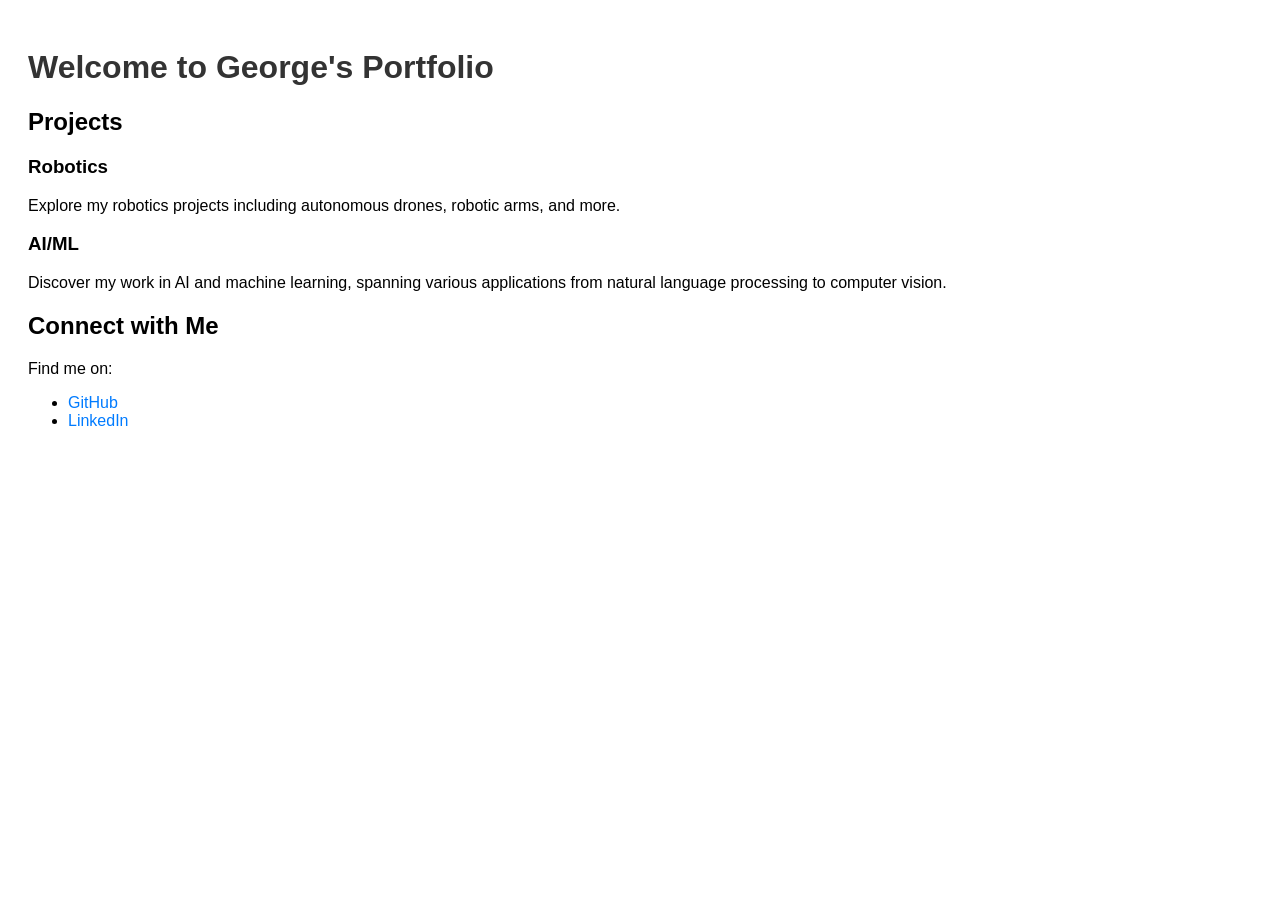
==== index.html @ 88cac128 "Create index.html for personal portfolio" ====
<!DOCTYPE html>
<html lang="en">
<head>
    <meta charset="UTF-8">
    <meta name="viewport" content="width=device-width, initial-scale=1.0">
    <title>George's Portfolio</title>
    <style>
        body { font-family: Arial, sans-serif; padding: 20px; }
        h1 { color: #333; }
        section { margin: 20px 0; }
        a { text-decoration: none; color: #007BFF; }
        a:hover { text-decoration: underline; }
    </style>
</head>
<body>
    <h1>Welcome to George's Portfolio</h1>
    <section>
        <h2>Projects</h2>
        <h3>Robotics</h3>
        <p>Explore my robotics projects including autonomous drones, robotic arms, and more.</p>
        <h3>AI/ML</h3>
        <p>Discover my work in AI and machine learning, spanning various applications from natural language processing to computer vision.</p>
    </section>
    <section>
        <h2>Connect with Me</h2>
        <p>Find me on:</p>
        <ul>
            <li><a href="https://github.com/george-1-0-1">GitHub</a></li>
            <li><a href="https://www.linkedin.com/in/george-1-0-1/">LinkedIn</a></li>
        </ul>
    </section>
</body>
</html>
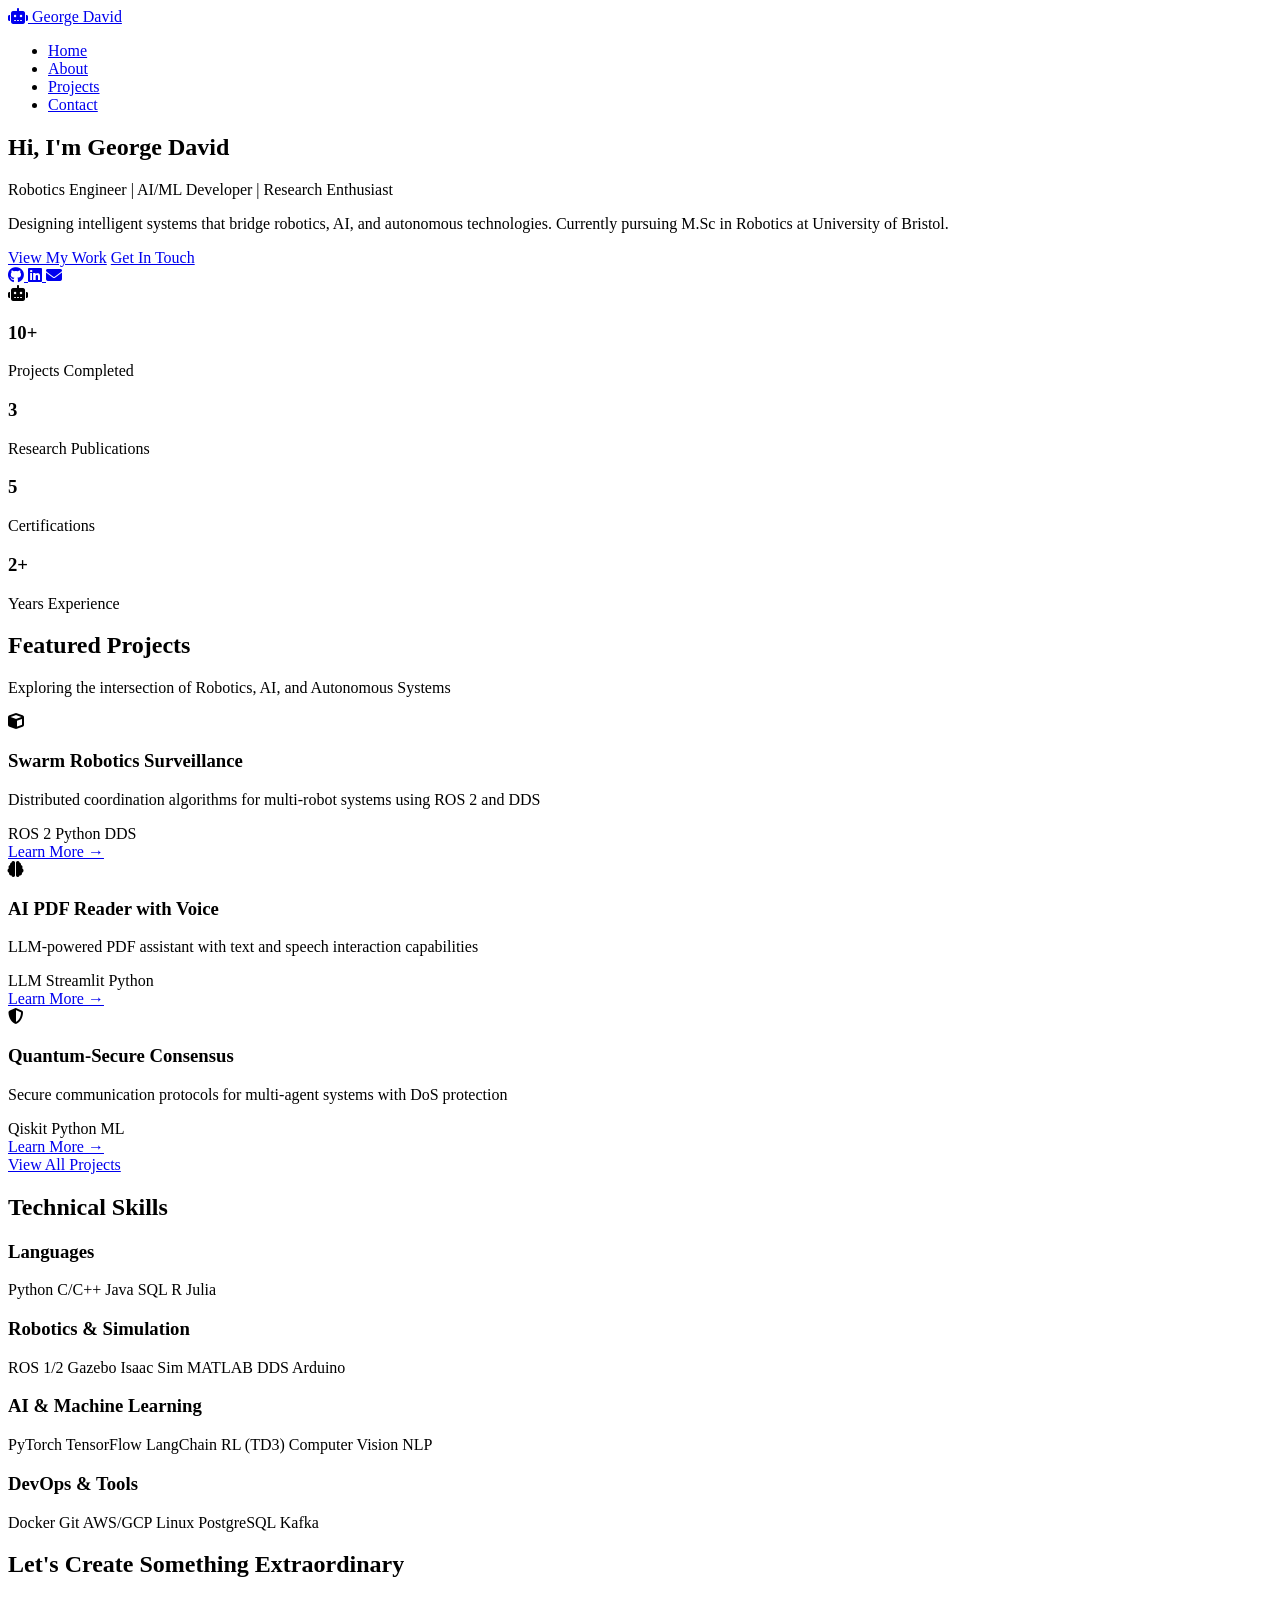
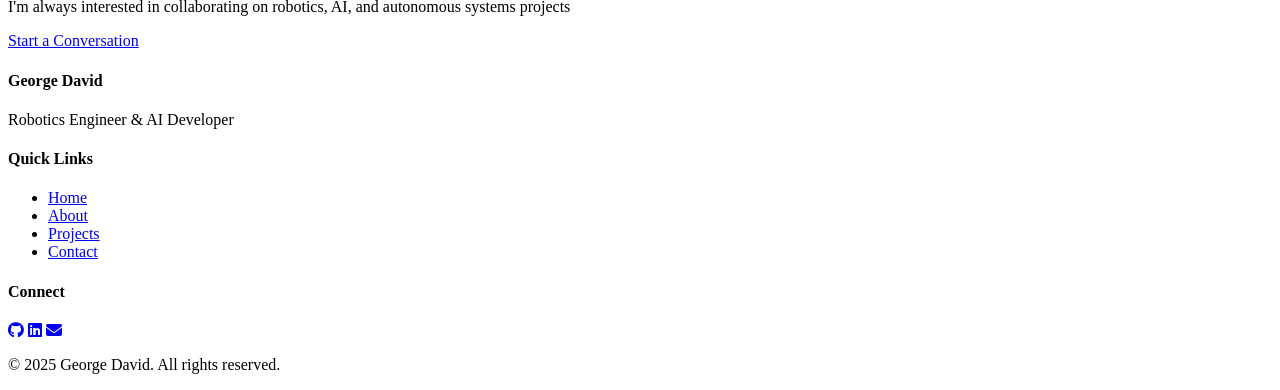
==== commit f13644c6: "Add files via upload" ====
--- a/index.html
+++ b/index.html
@@ -3,31 +3,239 @@
 <head>
     <meta charset="UTF-8">
     <meta name="viewport" content="width=device-width, initial-scale=1.0">
-    <title>George's Portfolio</title>
-    <style>
-        body { font-family: Arial, sans-serif; padding: 20px; }
-        h1 { color: #333; }
-        section { margin: 20px 0; }
-        a { text-decoration: none; color: #007BFF; }
-        a:hover { text-decoration: underline; }
-    </style>
+    <title>George David | Robotics & AI Engineer</title>
+    <link rel="stylesheet" href="assets/css/style.css">
+    <link rel="stylesheet" href="https://cdnjs.cloudflare.com/ajax/libs/font-awesome/6.4.0/css/all.min.css">
 </head>
 <body>
-    <h1>Welcome to George's Portfolio</h1>
-    <section>
-        <h2>Projects</h2>
-        <h3>Robotics</h3>
-        <p>Explore my robotics projects including autonomous drones, robotic arms, and more.</p>
-        <h3>AI/ML</h3>
-        <p>Discover my work in AI and machine learning, spanning various applications from natural language processing to computer vision.</p>
-    </section>
-    <section>
-        <h2>Connect with Me</h2>
-        <p>Find me on:</p>
-        <ul>
-            <li><a href="https://github.com/george-1-0-1">GitHub</a></li>
-            <li><a href="https://www.linkedin.com/in/george-1-0-1/">LinkedIn</a></li>
-        </ul>
-    </section>
+    <!-- Navigation -->
+    <nav class="navbar">
+        <div class="nav-container">
+            <div class="nav-logo">
+                <a href="index.html"><i class="fas fa-robot"></i> George David</a>
+            </div>
+            <div class="hamburger" id="hamburger">
+                <span></span>
+                <span></span>
+                <span></span>
+            </div>
+            <ul class="nav-menu" id="navMenu">
+                <li><a href="index.html" class="active">Home</a></li>
+                <li><a href="about.html">About</a></li>
+                <li><a href="projects.html">Projects</a></li>
+                <li><a href="contact.html">Contact</a></li>
+            </ul>
+        </div>
+    </nav>
+
+    <!-- Hero Section -->
+    <section class="hero">
+        <div class="hero-content">
+            <div class="hero-text">
+                <h1>Hi, I'm <span class="highlight">George David</span></h1>
+                <p class="subtitle">Robotics Engineer | AI/ML Developer | Research Enthusiast</p>
+                <p class="description">
+                    Designing intelligent systems that bridge robotics, AI, and autonomous technologies. 
+                    Currently pursuing M.Sc in Robotics at University of Bristol.
+                </p>
+                <div class="cta-buttons">
+                    <a href="projects.html" class="btn btn-primary">View My Work</a>
+                    <a href="contact.html" class="btn btn-secondary">Get In Touch</a>
+                </div>
+                <div class="social-links">
+                    <a href="https://github.com/george-1-0-1" target="_blank" title="GitHub">
+                        <i class="fab fa-github"></i>
+                    </a>
+                    <a href="https://www.linkedin.com/in/gd117/" target="_blank" title="LinkedIn">
+                        <i class="fab fa-linkedin"></i>
+                    </a>
+                    <a href="mailto:georgedavid.uk1@gmail.com" title="Email">
+                        <i class="fas fa-envelope"></i>
+                    </a>
+                </div>
+            </div>
+            <div class="hero-image">
+                <div class="floating-card">
+                    <i class="fas fa-robot"></i>
+                </div>
+            </div>
+        </div>
+    </section>
+
+    <!-- Quick Stats -->
+    <section class="stats">
+        <div class="stats-container">
+            <div class="stat-card">
+                <h3>10+</h3>
+                <p>Projects Completed</p>
+            </div>
+            <div class="stat-card">
+                <h3>3</h3>
+                <p>Research Publications</p>
+            </div>
+            <div class="stat-card">
+                <h3>5</h3>
+                <p>Certifications</p>
+            </div>
+            <div class="stat-card">
+                <h3>2+</h3>
+                <p>Years Experience</p>
+            </div>
+        </div>
+    </section>
+
+    <!-- Featured Projects Preview -->
+    <section class="featured-projects">
+        <div class="container">
+            <h2>Featured Projects</h2>
+            <p class="section-subtitle">Exploring the intersection of Robotics, AI, and Autonomous Systems</p>
+            
+            <div class="projects-grid">
+                <div class="project-card">
+                    <div class="project-icon">
+                        <i class="fas fa-cube"></i>
+                    </div>
+                    <h3>Swarm Robotics Surveillance</h3>
+                    <p>Distributed coordination algorithms for multi-robot systems using ROS 2 and DDS</p>
+                    <div class="tech-tags">
+                        <span class="tag">ROS 2</span>
+                        <span class="tag">Python</span>
+                        <span class="tag">DDS</span>
+                    </div>
+                    <a href="projects.html#swarm" class="project-link">Learn More →</a>
+                </div>
+
+                <div class="project-card">
+                    <div class="project-icon">
+                        <i class="fas fa-brain"></i>
+                    </div>
+                    <h3>AI PDF Reader with Voice</h3>
+                    <p>LLM-powered PDF assistant with text and speech interaction capabilities</p>
+                    <div class="tech-tags">
+                        <span class="tag">LLM</span>
+                        <span class="tag">Streamlit</span>
+                        <span class="tag">Python</span>
+                    </div>
+                    <a href="projects.html#ai-pdf" class="project-link">Learn More →</a>
+                </div>
+
+                <div class="project-card">
+                    <div class="project-icon">
+                        <i class="fas fa-shield-alt"></i>
+                    </div>
+                    <h3>Quantum-Secure Consensus</h3>
+                    <p>Secure communication protocols for multi-agent systems with DoS protection</p>
+                    <div class="tech-tags">
+                        <span class="tag">Qiskit</span>
+                        <span class="tag">Python</span>
+                        <span class="tag">ML</span>
+                    </div>
+                    <a href="projects.html#quantum" class="project-link">Learn More →</a>
+                </div>
+            </div>
+
+            <div class="view-all">
+                <a href="projects.html" class="btn btn-primary">View All Projects</a>
+            </div>
+        </div>
+    </section>
+
+    <!-- Skills Section -->
+    <section class="skills-section">
+        <div class="container">
+            <h2>Technical Skills</h2>
+            
+            <div class="skills-grid">
+                <div class="skill-category">
+                    <h3>Languages</h3>
+                    <div class="skill-list">
+                        <span class="skill-badge">Python</span>
+                        <span class="skill-badge">C/C++</span>
+                        <span class="skill-badge">Java</span>
+                        <span class="skill-badge">SQL</span>
+                        <span class="skill-badge">R</span>
+                        <span class="skill-badge">Julia</span>
+                    </div>
+                </div>
+
+                <div class="skill-category">
+                    <h3>Robotics & Simulation</h3>
+                    <div class="skill-list">
+                        <span class="skill-badge">ROS 1/2</span>
+                        <span class="skill-badge">Gazebo</span>
+                        <span class="skill-badge">Isaac Sim</span>
+                        <span class="skill-badge">MATLAB</span>
+                        <span class="skill-badge">DDS</span>
+                        <span class="skill-badge">Arduino</span>
+                    </div>
+                </div>
+
+                <div class="skill-category">
+                    <h3>AI & Machine Learning</h3>
+                    <div class="skill-list">
+                        <span class="skill-badge">PyTorch</span>
+                        <span class="skill-badge">TensorFlow</span>
+                        <span class="skill-badge">LangChain</span>
+                        <span class="skill-badge">RL (TD3)</span>
+                        <span class="skill-badge">Computer Vision</span>
+                        <span class="skill-badge">NLP</span>
+                    </div>
+                </div>
+
+                <div class="skill-category">
+                    <h3>DevOps & Tools</h3>
+                    <div class="skill-list">
+                        <span class="skill-badge">Docker</span>
+                        <span class="skill-badge">Git</span>
+                        <span class="skill-badge">AWS/GCP</span>
+                        <span class="skill-badge">Linux</span>
+                        <span class="skill-badge">PostgreSQL</span>
+                        <span class="skill-badge">Kafka</span>
+                    </div>
+                </div>
+            </div>
+        </div>
+    </section>
+
+    <!-- Call to Action -->
+    <section class="cta-section">
+        <div class="cta-content">
+            <h2>Let's Create Something Extraordinary</h2>
+            <p>I'm always interested in collaborating on robotics, AI, and autonomous systems projects</p>
+            <a href="contact.html" class="btn btn-primary">Start a Conversation</a>
+        </div>
+    </section>
+
+    <!-- Footer -->
+    <footer class="footer">
+        <div class="footer-content">
+            <div class="footer-section">
+                <h4>George David</h4>
+                <p>Robotics Engineer & AI Developer</p>
+            </div>
+            <div class="footer-section">
+                <h4>Quick Links</h4>
+                <ul>
+                    <li><a href="index.html">Home</a></li>
+                    <li><a href="about.html">About</a></li>
+                    <li><a href="projects.html">Projects</a></li>
+                    <li><a href="contact.html">Contact</a></li>
+                </ul>
+            </div>
+            <div class="footer-section">
+                <h4>Connect</h4>
+                <div class="footer-socials">
+                    <a href="https://github.com/george-1-0-1" target="_blank"><i class="fab fa-github"></i></a>
+                    <a href="https://www.linkedin.com/in/gd117/" target="_blank"><i class="fab fa-linkedin"></i></a>
+                    <a href="mailto:georgedavid.uk1@gmail.com"><i class="fas fa-envelope"></i></a>
+                </div>
+            </div>
+        </div>
+        <div class="footer-bottom">
+            <p>&copy; 2025 George David. All rights reserved.</p>
+        </div>
+    </footer>
+
+    <script src="assets/js/script.js"></script>
 </body>
 </html>
